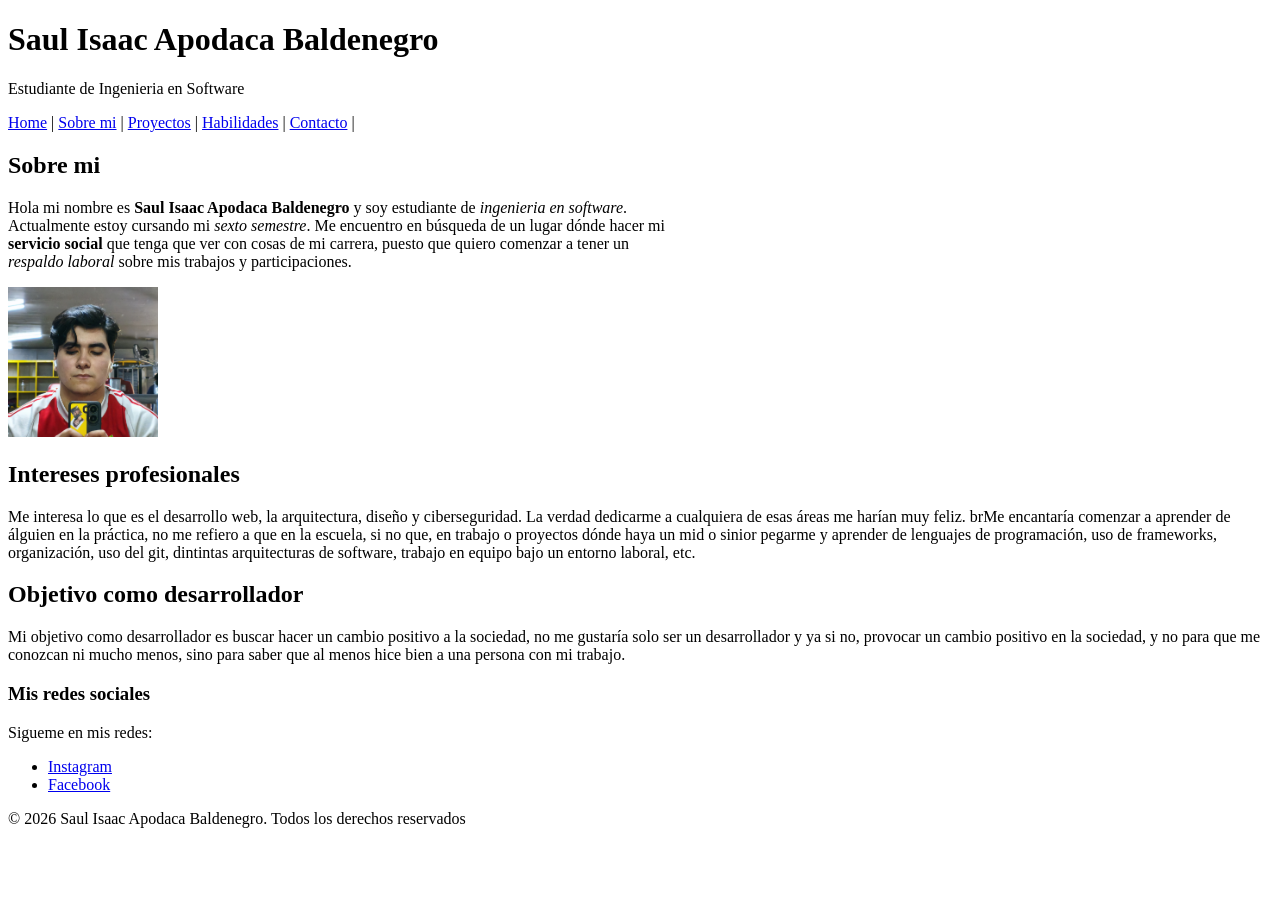
==== PortafolioWeb/about.html @ eee28ec8 "PortafolioWeb Portafolio con HTML5, HTML semántico" ====
<!DOCTYPE html>
<html lang="es">

<head>
    <!--  -->
    <meta charset="UTF-8">
    <!--  -->
    <meta name="viewport" content="width=device-width, initial-scale=1.0">
    <!--  -->
    <meta name="description" content="Sobre mi: Saul Apodaca">
    <!--  -->
    <meta name="author" content="Saul Isaac Apodaca Baldenegro">
    <!--  -->
    <meta name="robots" content="about, sobre mi, personal">
    <!--  -->
    <title>Portafolio Profesional Saul Apodaca</title>
    <!--  -->
    <link rel="icon" type="image/png"
        href="https://pngate.com/wp-content/uploads/2023/10/Minecraft-TNT-Red-isometric-block.png">
</head>

<body>
    <header>
        <h1>Saul Isaac Apodaca Baldenegro</h1>
        <p>Estudiante de Ingenieria en Software</p>

        <nav>
            <a href="./index.html">Home</a> |
            <a href="./about.html">Sobre mi</a> |
            <a href="./work.html">Proyectos</a> |
            <a href="./skills.html">Habilidades</a> |
            <a href="./contact.html">Contacto</a> |
        </nav>
    </header>
    <main>
        <section>
            <h2>Sobre mi</h2>
            <p>Hola mi nombre es <strong>Saul Isaac Apodaca Baldenegro</strong> y soy estudiante de <em>ingenieria en
                    software</em>.<br>
                Actualmente estoy cursando mi <em>sexto semestre</em>. Me encuentro en búsqueda de un lugar dónde hacer
                mi
                <br>
                <strong>servicio social</strong> que tenga que ver con cosas de mi carrera, puesto que quiero comenzar a
                tener un <br>
                <em>respaldo laboral</em> sobre mis trabajos y participaciones.<br>
            </p>
            <img src="fotoPerfil.jpg" alt="Foto de Saul Isaac Apodaca Baldenegro" width="150">
        </section>
        <section>
            <h2>Intereses profesionales</h2>
            <p>
                Me interesa lo que es el desarrollo web, la arquitectura, diseño y ciberseguridad. La verdad dedicarme a cualquiera
                de esas áreas me harían muy feliz. brMe encantaría comenzar a aprender de álguien en la práctica, no me refiero a que en la
                escuela, si no que, en trabajo o proyectos dónde haya un mid o sinior pegarme y aprender de lenguajes de programación,
                uso de frameworks, organización, uso del git, dintintas arquitecturas de software, trabajo en equipo bajo un entorno laboral, etc.
            </p>
        </section>
        <section>
            <h2>Objetivo como desarrollador</h2>
            <p>
                Mi objetivo como desarrollador es buscar hacer un cambio positivo a la sociedad, no me gustaría solo ser un desarrollador y ya
                si no, provocar un cambio positivo en la sociedad, y no para que me conozcan ni mucho menos, sino para saber que al menos hice bien
                a una persona con mi trabajo. <br>
            </p>
        </section>
    </main>
    <footer>
        <h3>Mis redes sociales</h3>
        <section>
            Sigueme en mis redes:
            <ul>
                <li><a href="https://www.instagram.com/_saul.ab._/" target="_blank"
                        rel="noopener noreferrer">Instagram</a></li>
                <li><a href="https://www.facebook.com/saul.apodaca.75" target="_blank"
                        rel="noopener noreferrer">Facebook</a></li>
            </ul>

        </section>
        <p>&copy; 2026 Saul Isaac Apodaca Baldenegro. Todos los derechos reservados</p>
    </footer>
</body>

</html>
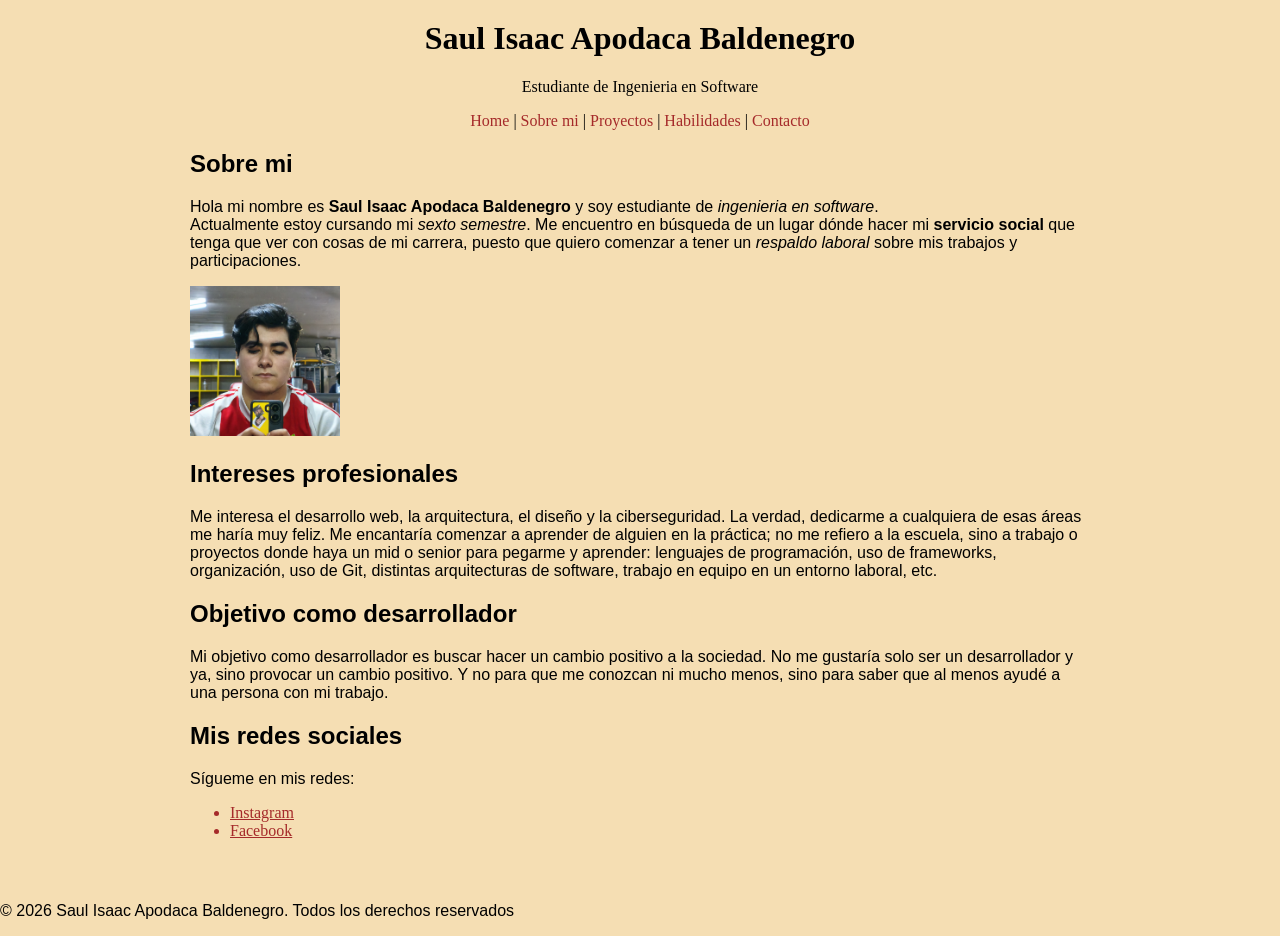
==== commit 2b480c3d: "PortafolioWebEstilos Portafolio web con css" ====
--- a/PortafolioWeb/about.html
+++ b/PortafolioWeb/about.html
@@ -1,83 +1,78 @@
 <!DOCTYPE html>
 <html lang="es">
+<head>
+  <meta charset="UTF-8">
+  <meta name="viewport" content="width=device-width, initial-scale=1.0">
+  <meta name="description" content="Sobre mí: Saul Apodaca">
+  <meta name="author" content="Saul Isaac Apodaca Baldenegro">
+  <meta name="robots" content="index, follow">
+  <title>Sobre mí | Portafolio Saul Apodaca</title>
 
-<head>
-    <!--  -->
-    <meta charset="UTF-8">
-    <!--  -->
-    <meta name="viewport" content="width=device-width, initial-scale=1.0">
-    <!--  -->
-    <meta name="description" content="Sobre mi: Saul Apodaca">
-    <!--  -->
-    <meta name="author" content="Saul Isaac Apodaca Baldenegro">
-    <!--  -->
-    <meta name="robots" content="about, sobre mi, personal">
-    <!--  -->
-    <title>Portafolio Profesional Saul Apodaca</title>
-    <!--  -->
-    <link rel="icon" type="image/png"
-        href="https://pngate.com/wp-content/uploads/2023/10/Minecraft-TNT-Red-isometric-block.png">
+  <link rel="icon" type="image/png" href="fotoPerfil.jpg">
+  <link rel="stylesheet" href="styles.css">
 </head>
 
 <body>
-    <header>
-        <h1>Saul Isaac Apodaca Baldenegro</h1>
-        <p>Estudiante de Ingenieria en Software</p>
+  <header>
+    <h1 class="nombre-header">Saul Isaac Apodaca Baldenegro</h1>
+    <p class="descripcion-header">Estudiante de Ingenieria en Software</p>
 
-        <nav>
-            <a href="./index.html">Home</a> |
-            <a href="./about.html">Sobre mi</a> |
-            <a href="./work.html">Proyectos</a> |
-            <a href="./skills.html">Habilidades</a> |
-            <a href="./contact.html">Contacto</a> |
-        </nav>
-    </header>
-    <main>
-        <section>
-            <h2>Sobre mi</h2>
-            <p>Hola mi nombre es <strong>Saul Isaac Apodaca Baldenegro</strong> y soy estudiante de <em>ingenieria en
-                    software</em>.<br>
-                Actualmente estoy cursando mi <em>sexto semestre</em>. Me encuentro en búsqueda de un lugar dónde hacer
-                mi
-                <br>
-                <strong>servicio social</strong> que tenga que ver con cosas de mi carrera, puesto que quiero comenzar a
-                tener un <br>
-                <em>respaldo laboral</em> sobre mis trabajos y participaciones.<br>
-            </p>
-            <img src="fotoPerfil.jpg" alt="Foto de Saul Isaac Apodaca Baldenegro" width="150">
-        </section>
-        <section>
-            <h2>Intereses profesionales</h2>
-            <p>
-                Me interesa lo que es el desarrollo web, la arquitectura, diseño y ciberseguridad. La verdad dedicarme a cualquiera
-                de esas áreas me harían muy feliz. brMe encantaría comenzar a aprender de álguien en la práctica, no me refiero a que en la
-                escuela, si no que, en trabajo o proyectos dónde haya un mid o sinior pegarme y aprender de lenguajes de programación,
-                uso de frameworks, organización, uso del git, dintintas arquitecturas de software, trabajo en equipo bajo un entorno laboral, etc.
-            </p>
-        </section>
-        <section>
-            <h2>Objetivo como desarrollador</h2>
-            <p>
-                Mi objetivo como desarrollador es buscar hacer un cambio positivo a la sociedad, no me gustaría solo ser un desarrollador y ya
-                si no, provocar un cambio positivo en la sociedad, y no para que me conozcan ni mucho menos, sino para saber que al menos hice bien
-                a una persona con mi trabajo. <br>
-            </p>
-        </section>
-    </main>
-    <footer>
-        <h3>Mis redes sociales</h3>
-        <section>
-            Sigueme en mis redes:
-            <ul>
-                <li><a href="https://www.instagram.com/_saul.ab._/" target="_blank"
-                        rel="noopener noreferrer">Instagram</a></li>
-                <li><a href="https://www.facebook.com/saul.apodaca.75" target="_blank"
-                        rel="noopener noreferrer">Facebook</a></li>
-            </ul>
+    <nav class="nav-paginas">
+      <a href="./index.html" class="a1">Home</a> |
+      <a href="./about.html" class="a1">Sobre mi</a> |
+      <a href="./work.html" class="a1">Proyectos</a> |
+      <a href="./skills.html" class="a1">Habilidades</a> |
+      <a href="./contact.html" class="a1">Contacto</a>
+    </nav>
+  </header>
 
-        </section>
-        <p>&copy; 2026 Saul Isaac Apodaca Baldenegro. Todos los derechos reservados</p>
-    </footer>
+  <main>
+    <section>
+      <h2>Sobre mi</h2>
+
+      <p>
+        Hola mi nombre es <strong>Saul Isaac Apodaca Baldenegro</strong> y soy estudiante de
+        <em>ingenieria en software</em>.<br>
+        Actualmente estoy cursando mi <em>sexto semestre</em>. Me encuentro en búsqueda de un lugar dónde hacer
+        mi <strong>servicio social</strong> que tenga que ver con cosas de mi carrera, puesto que quiero comenzar a
+        tener un <em>respaldo laboral</em> sobre mis trabajos y participaciones.
+      </p>
+
+      <img src="fotoPerfil.jpg" alt="Foto de Saul Isaac Apodaca Baldenegro" width="150">
+    </section>
+
+    <section>
+      <h2>Intereses profesionales</h2>
+      <p>
+        Me interesa el desarrollo web, la arquitectura, el diseño y la ciberseguridad. La verdad, dedicarme a cualquiera
+        de esas áreas me haría muy feliz. Me encantaría comenzar a aprender de alguien en la práctica; no me refiero a la
+        escuela, sino a trabajo o proyectos donde haya un mid o senior para pegarme y aprender: lenguajes de programación,
+        uso de frameworks, organización, uso de Git, distintas arquitecturas de software, trabajo en equipo en un entorno
+        laboral, etc.
+      </p>
+    </section>
+
+    <section>
+      <h2>Objetivo como desarrollador</h2>
+      <p>
+        Mi objetivo como desarrollador es buscar hacer un cambio positivo a la sociedad. No me gustaría solo ser un
+        desarrollador y ya, sino provocar un cambio positivo. Y no para que me conozcan ni mucho menos, sino para saber
+        que al menos ayudé a una persona con mi trabajo.
+      </p>
+    </section>
+
+    <section>
+      <h2>Mis redes sociales</h2>
+      <p>Sígueme en mis redes:</p>
+      <ul id="ligas-contacto">
+        <li><a class="liga-contacto" href="https://www.instagram.com/_saul.ab._/" target="_blank" rel="noopener noreferrer">Instagram</a></li>
+        <li><a class="liga-contacto" href="https://www.facebook.com/saul.apodaca.75" target="_blank" rel="noopener noreferrer">Facebook</a></li>
+      </ul>
+    </section>
+  </main>
+
+  <footer>
+    <p>&copy; 2026 Saul Isaac Apodaca Baldenegro. Todos los derechos reservados</p>
+  </footer>
 </body>
-
-</html>+</html>
--- a/PortafolioWeb/styles.css
+++ b/PortafolioWeb/styles.css
@@ -0,0 +1,160 @@
+/* ===== Base ===== */
+body {
+  background-color: wheat;
+  margin: 0;
+}
+
+h2 {
+  font-family: 'Segoe UI', Tahoma, Geneva, Verdana, sans-serif;
+}
+
+p {
+  font-family: 'Trebuchet MS', 'Lucida Sans Unicode', 'Lucida Grande', 'Lucida Sans', Arial, sans-serif;
+}
+
+/* ===== Header / Nav ===== */
+.nombre-header {
+  font-family: Copperplate, fantasy;
+  text-align: center;
+  margin-top: 20px;
+}
+
+.descripcion-header {
+  text-align: center;
+  font-family: Copperplate, fantasy;
+}
+
+.nav-paginas {
+  text-align: center;
+  font-family: Copperplate, fantasy;
+  margin-bottom: 20px;
+}
+
+.a1 {
+  color: brown;
+  text-decoration: none;
+}
+
+.a1:hover {
+  text-decoration: underline;
+}
+
+/* ===== Layout ===== */
+main {
+  padding: 0 16px 30px;
+  max-width: 900px;
+  margin: 0 auto;
+}
+
+/* ===== Form ===== */
+form {
+  background-color: white;
+  padding: 30px;
+  border-radius: 15px;
+  box-shadow: 0 4px 15px rgba(0, 0, 0, 0.1);
+}
+
+label {
+  font-family: 'Trebuchet MS', 'Lucida Sans Unicode', 'Lucida Grande', 'Lucida Sans', Arial, sans-serif;
+  vertical-align: middle;
+  margin-bottom: 15px;
+}
+
+input,
+select {
+  padding: 8px;
+  border: 1px solid #ccc;
+  border-radius: 4px;
+  margin-bottom: 10px;
+  width: 100%;
+  max-width: 300px;
+  box-sizing: border-box;
+}
+
+button,
+.btn-guardar {
+  background-color: #2c3e50;
+  color: white;
+  padding: 10px 20px;
+  border: none;
+  border-radius: 5px;
+  font-weight: bold;
+  transition: background 0.3s, transform 0.2s;
+  cursor: pointer;
+}
+
+button:hover {
+  background-color: #34495e;
+  transform: translateY(-2px);
+}
+
+/* ===== Opciones contacto ===== */
+.opciones-contacto {
+  margin: 20px 0;
+  display: flex;
+  flex-direction: column;
+  gap: 10px;
+}
+
+.opciones-contacto p {
+  margin-bottom: 5px;
+}
+
+.radio-item {
+  display: flex;
+  align-items: center;
+  width: auto;
+  margin-bottom: 5px;
+  cursor: pointer;
+  font-weight: normal;
+}
+
+.radio-item input[type="radio"] {
+  margin: 0 10px 0 0;
+  width: auto;
+}
+
+/* ===== Ligas contacto ===== */
+#ligas-contacto {
+  color: brown;
+  font-family: Copperplate, fantasy;
+}
+
+.liga-contacto {
+  color: brown;
+}
+
+/* ===== Form layout con Grid (arregla el desmadre del alineado) ===== */
+.form-grid {
+  display: grid;
+  grid-template-columns: 1fr 1fr;   /* 2 columnas */
+  gap: 18px 28px;                  /* filas / columnas */
+  align-items: start;
+}
+
+.field label {
+  display: block;
+  width: auto;
+  margin: 0 0 8px 0;
+  font-family: 'Trebuchet MS', 'Lucida Sans Unicode', 'Lucida Grande', 'Lucida Sans', Arial, sans-serif;
+}
+
+.field input,
+.field select {
+  width: 100%;
+  max-width: none;   /* importante: que llene la columna */
+}
+
+/* Botones alineados */
+.form-actions {
+  margin-top: 18px;
+  display: flex;
+  gap: 12px;
+}
+
+@media (max-width: 700px) {
+  .form-grid {
+    grid-template-columns: 1fr;
+  }
+}
+
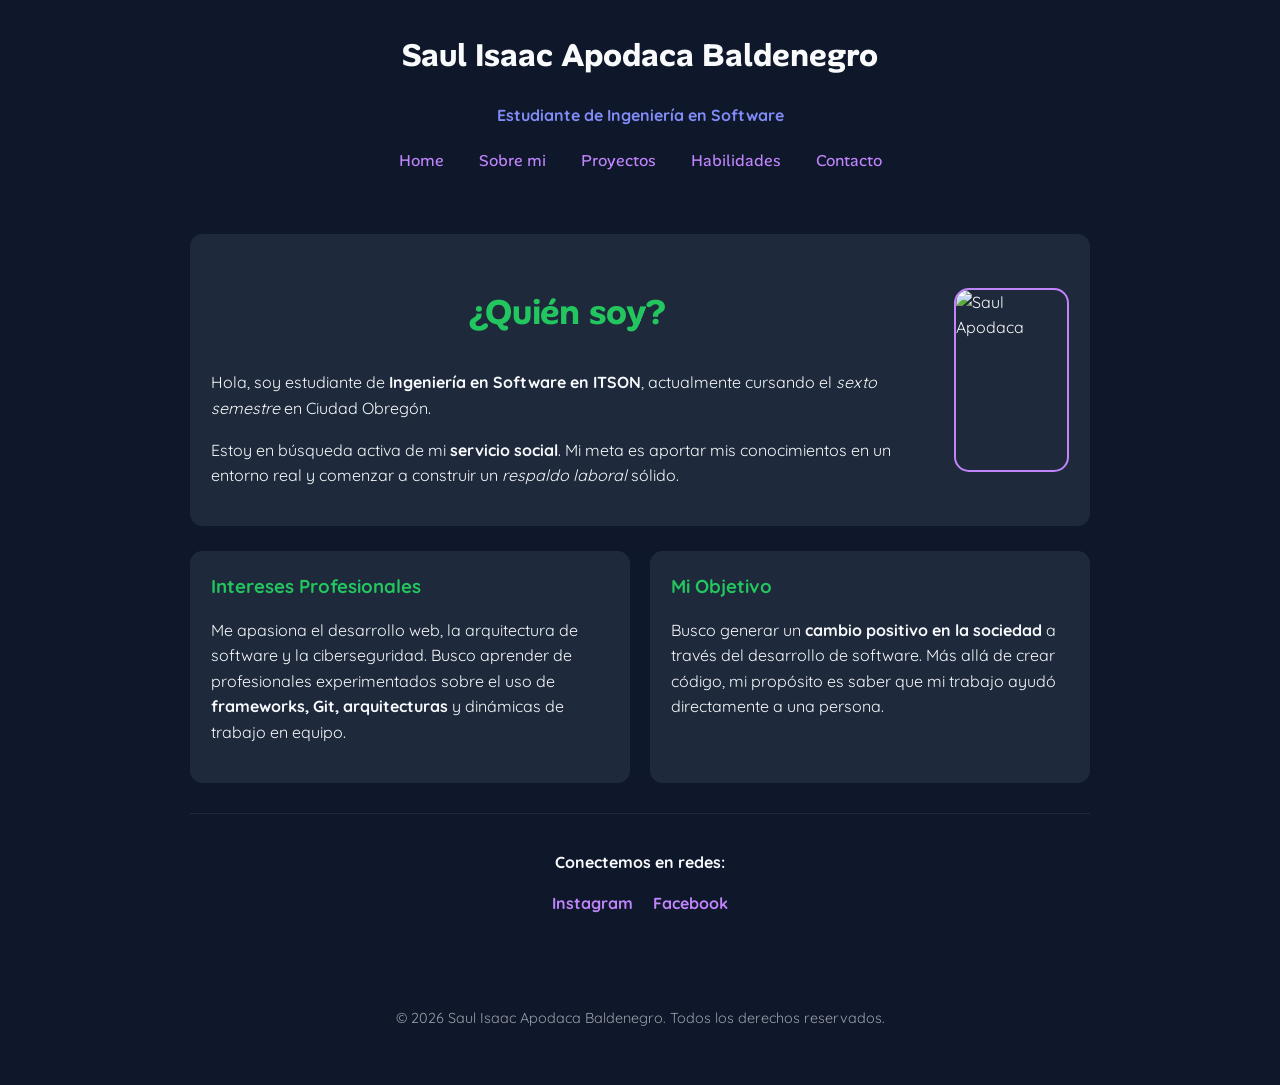
==== commit 92dddc17: "Asignacion 8" ====
--- a/PortafolioWeb/about.html
+++ b/PortafolioWeb/about.html
@@ -1,78 +1,78 @@
 <!DOCTYPE html>
 <html lang="es">
+
 <head>
-  <meta charset="UTF-8">
-  <meta name="viewport" content="width=device-width, initial-scale=1.0">
-  <meta name="description" content="Sobre mí: Saul Apodaca">
-  <meta name="author" content="Saul Isaac Apodaca Baldenegro">
-  <meta name="robots" content="index, follow">
-  <title>Sobre mí | Portafolio Saul Apodaca</title>
+    <meta charset="UTF-8">
+    <meta name="viewport" content="width=device-width, initial-scale=1.0">
+    <meta name="description" content="Conoce más sobre Saul Apodaca - Estudiante de Ingeniería en Software">
+    <meta name="author" content="Saul Isaac Apodaca Baldenegro">
+    <meta name="robots" content="index, follow">
+    <title>Sobre mí | Portafolio Saul Apodaca</title>
 
-  <link rel="icon" type="image/png" href="fotoPerfil.jpg">
-  <link rel="stylesheet" href="styles.css">
+    <link rel="icon" type="image/png" href="fotoPerfil.jpg">
+    <link rel="stylesheet" href="styles/styles.css">
 </head>
 
 <body>
-  <header>
-    <h1 class="nombre-header">Saul Isaac Apodaca Baldenegro</h1>
-    <p class="descripcion-header">Estudiante de Ingenieria en Software</p>
+    <header>
+        <h1 class="nombre-header">Saul Isaac Apodaca Baldenegro</h1>
+        <p class="descripcion-header">Estudiante de Ingeniería en Software</p>
 
-    <nav class="nav-paginas">
-      <a href="./index.html" class="a1">Home</a> |
-      <a href="./about.html" class="a1">Sobre mi</a> |
-      <a href="./work.html" class="a1">Proyectos</a> |
-      <a href="./skills.html" class="a1">Habilidades</a> |
-      <a href="./contact.html" class="a1">Contacto</a>
-    </nav>
-  </header>
+        <nav class="nav-paginas">
+            <a href="./index.html" class="a1">Home</a>
+            <a href="./about.html" class="a1">Sobre mi</a>
+            <a href="./work.html" class="a1">Proyectos</a>
+            <a href="./skills.html" class="a1">Habilidades</a>
+            <a href="./contact.html" class="a1">Contacto</a>
+        </nav>
+    </header>
 
-  <main>
-    <section>
-      <h2>Sobre mi</h2>
+    <main class="about-main">
+        <section class="card about-hero">
+            <div class="about-info">
+                <h2>¿Quién soy?</h2>
+                <p>
+                    Hola, soy estudiante de <strong>Ingeniería en Software en ITSON</strong>, actualmente cursando el 
+                    <em>sexto semestre</em> en Ciudad Obregón.
+                </p>
+                <p>
+                    Estoy en búsqueda activa de mi <strong>servicio social</strong>. Mi meta es aportar mis conocimientos en un entorno real 
+                    y comenzar a construir un <em>respaldo laboral</em> sólido.
+                </p>
+            </div>
+            <img src="fotoPerfil.jpg" alt="Saul Apodaca" class="profile-img-about">
+        </section>
 
-      <p>
-        Hola mi nombre es <strong>Saul Isaac Apodaca Baldenegro</strong> y soy estudiante de
-        <em>ingenieria en software</em>.<br>
-        Actualmente estoy cursando mi <em>sexto semestre</em>. Me encuentro en búsqueda de un lugar dónde hacer
-        mi <strong>servicio social</strong> que tenga que ver con cosas de mi carrera, puesto que quiero comenzar a
-        tener un <em>respaldo laboral</em> sobre mis trabajos y participaciones.
-      </p>
+        <div class="about-grid">
+            <section class="card">
+                <h3>Intereses Profesionales</h3>
+                <p>
+                    Me apasiona el desarrollo web, la arquitectura de software y la ciberseguridad. 
+                    Busco aprender de profesionales experimentados sobre el uso de <strong>frameworks, Git, 
+                    arquitecturas</strong> y dinámicas de trabajo en equipo.
+                </p>
+            </section>
 
-      <img src="fotoPerfil.jpg" alt="Foto de Saul Isaac Apodaca Baldenegro" width="150">
-    </section>
+            <section class="card">
+                <h3>Mi Objetivo</h3>
+                <p>
+                    Busco generar un <strong>cambio positivo en la sociedad</strong> a través del desarrollo de software. 
+                    Más allá de crear código, mi propósito es saber que mi trabajo ayudó directamente a una persona.
+                </p>
+            </section>
+        </div>
 
-    <section>
-      <h2>Intereses profesionales</h2>
-      <p>
-        Me interesa el desarrollo web, la arquitectura, el diseño y la ciberseguridad. La verdad, dedicarme a cualquiera
-        de esas áreas me haría muy feliz. Me encantaría comenzar a aprender de alguien en la práctica; no me refiero a la
-        escuela, sino a trabajo o proyectos donde haya un mid o senior para pegarme y aprender: lenguajes de programación,
-        uso de frameworks, organización, uso de Git, distintas arquitecturas de software, trabajo en equipo en un entorno
-        laboral, etc.
-      </p>
-    </section>
+        <section class="social-section">
+            <p><strong>Conectemos en redes:</strong></p>
+            <ul id="ligas-contacto">
+                <li><a class="liga-contacto" href="https://www.instagram.com/_saul.ab._/" target="_blank" rel="noopener noreferrer">Instagram</a></li>
+                <li><a class="liga-contacto" href="https://www.facebook.com/saul.apodaca.75" target="_blank" rel="noopener noreferrer">Facebook</a></li>
+            </ul>
+        </section>
+    </main>
 
-    <section>
-      <h2>Objetivo como desarrollador</h2>
-      <p>
-        Mi objetivo como desarrollador es buscar hacer un cambio positivo a la sociedad. No me gustaría solo ser un
-        desarrollador y ya, sino provocar un cambio positivo. Y no para que me conozcan ni mucho menos, sino para saber
-        que al menos ayudé a una persona con mi trabajo.
-      </p>
-    </section>
-
-    <section>
-      <h2>Mis redes sociales</h2>
-      <p>Sígueme en mis redes:</p>
-      <ul id="ligas-contacto">
-        <li><a class="liga-contacto" href="https://www.instagram.com/_saul.ab._/" target="_blank" rel="noopener noreferrer">Instagram</a></li>
-        <li><a class="liga-contacto" href="https://www.facebook.com/saul.apodaca.75" target="_blank" rel="noopener noreferrer">Facebook</a></li>
-      </ul>
-    </section>
-  </main>
-
-  <footer>
-    <p>&copy; 2026 Saul Isaac Apodaca Baldenegro. Todos los derechos reservados</p>
-  </footer>
+    <footer>
+        <p>&copy; 2026 Saul Isaac Apodaca Baldenegro. Todos los derechos reservados.</p>
+    </footer>
 </body>
-</html>
+</html>
--- a/PortafolioWeb/styles/styles.css
+++ b/PortafolioWeb/styles/styles.css
@@ -0,0 +1,492 @@
+/* ============================================================
+   IMPORTACIÓN Y CONFIGURACIÓN INICIAL
+   ============================================================ */
+
+/* Importamos las variables de colores para mantener consistencia en todo el sitio */
+@import url('./global.css');
+
+/* Contenedor principal: centra el contenido y limita el ancho para que no se estire de más */
+main {
+    padding: 0% 16px;
+    max-width: 900px;
+    margin: 0 auto;
+}
+
+/* --- Títulos --- */
+h2 {
+    font-family: 'Alan Sans', sans-serif;
+    color: var(--highlight);
+    /* El verde neón */
+    text-align: center;
+    font-size: 2.2rem;
+    margin-bottom: 30px;
+}
+
+/* ============================================================
+   ENCABEZADO (HEADER) Y NAVEGACIÓN
+   ============================================================ */
+
+.nombre-header {
+    font-family: 'Alan Sans', sans-serif;
+    text-align: center;
+    margin-top: 30px;
+}
+
+.descripcion-header {
+    text-align: center;
+    color: var(--nav-links);
+    /* El azul/morado de navegación */
+    font-weight: 700;
+}
+
+/* Barra de navegación: se encarga de los links a otras páginas */
+.nav-paginas {
+    text-align: center;
+    margin: 20px 0 40px;
+    display: flex;
+    justify-content: center;
+    gap: 15px;
+    /* Espaciado moderno entre links */
+}
+
+.a1 {
+    color: var(--links-color-dark);
+    /* Morado claro para los links */
+    font-family: 'Alan Sans', sans-serif;
+    padding: 0 10px;
+    text-decoration: none;
+    /* Quitamos el subrayado feo por defecto */
+    transition: all 0.3s ease;
+    /* Suaviza el cambio de color al pasar el mouse */
+}
+
+.a1:hover {
+    color: var(--highlight);
+    /* Cambia a verde neón al pasar el cursor */
+    text-shadow: 0 0 5px var(--highlight);
+    /* Efecto de brillo tipo 'glow' */
+}
+
+/* ============================================================
+   FORMULARIO DE CONTACTO (ESTILO CARD)
+   ============================================================ */
+
+/* La 'tarjeta' que contiene el formulario */
+form {
+    background-color: var(--card-border);
+    /* Color de fondo de tarjeta */
+    padding: 30px;
+    border-radius: 15px;
+    border: 1px solid var(--card-border);
+    box-shadow: 0 10px 25px rgba(0, 0, 0, 0.4);
+}
+
+/* Grid System: divide el formulario en 2 columnas en pantallas grandes */
+.form-grid {
+    display: grid;
+    grid-template-columns: 1fr 1fr;
+    gap: 20px;
+}
+
+/* Etiquetas de los campos */
+.field label {
+    display: block;
+    margin-bottom: 8px;
+    font-weight: 600;
+}
+
+/* Estilización de Inputs, Selects y calendarios */
+input,
+select {
+    background-color: var(--bg-color-dark);
+    /* Fondo más oscuro */
+    border: 1px solid #334155;
+    border-radius: 8px;
+    padding: 12px;
+    color: var(--text-color-dark);
+    font-family: 'Quicksand', sans-serif;
+    width: 100%;
+    box-sizing: border-box;
+    transition: border-color 0.3s ease;
+}
+
+/* Cuando el usuario hace clic para escribir en un campo */
+input:focus,
+select:focus {
+    outline: none;
+    border-color: var(--links-color-dark);
+    /* Brilla en morado */
+}
+
+/* Línea de color a la izquierda para campos obligatorios (Herencia de Nebula Music) */
+input:required {
+    border-left: 4px solid var(--nav-links);
+}
+
+/* ============================================================
+   SECCIÓN DE RADIOS Y ACCIONES
+   ============================================================ */
+
+.opciones-contacto {
+    margin: 25px 0;
+    padding: 15px;
+    background: rgba(15, 23, 42, 0.4);
+    border-radius: 10px;
+}
+
+/* Alinea el circulito del radio con el texto */
+.radio-item {
+    display: flex;
+    align-items: center;
+    gap: 10px;
+    margin-top: 10px;
+    cursor: pointer;
+}
+
+/* Cambia el color del círculo del radio al verde de tu paleta */
+input[type="radio"] {
+    width: auto;
+    accent-color: var(--highlight);
+    /* El puntito del radio será verde neón */
+}
+
+/* Botones de acción (Guardar y Limpiar) */
+.form-actions {
+    display: flex;
+    gap: 15px;
+    margin-top: 25px;
+}
+
+button {
+    flex: 1;
+    cursor: pointer;
+    font-family: 'Alan Sans', sans-serif;
+    border: none;
+    transition: transform 0.2s ease, background-color 0.3s ease;
+}
+
+/* Botón de enviar */
+button[type="submit"] {
+    background-color: var(--highlight);
+    color: var(--bg-color-dark);
+    font-weight: 700;
+    padding: 12px;
+    border-radius: 8px;
+}
+
+button[type="submit"]:hover {
+    background-color: var(--links-hover-dark);
+    transform: translateY(-2px);
+}
+
+/* Botón de resetear formulario */
+button[type="reset"] {
+    background-color: transparent;
+    border: 1px solid var(--links-color-dark);
+    color: var(--links-color-dark);
+    border-radius: 8px;
+}
+
+/* ============================================================
+   PIE DE PÁGINA (FOOTER) Y RESPONSIVIDAD
+   ============================================================ */
+
+/* Lista de links directos (WhatsApp, Email, etc.) */
+#ligas-contacto {
+    list-style: none;
+    padding: 0;
+    display: flex;
+    gap: 20px;
+    justify-content: center;
+}
+
+.liga-contacto {
+    font-weight: bold;
+    color: var(--links-color-dark);
+}
+
+.liga-contacto:hover {
+    color: var(--highlight);
+}
+
+/* Media Query: Si la pantalla es menor a 700px (celulares), pasa a 1 sola columna */
+@media (max-width: 700px) {
+    .form-grid {
+        grid-template-columns: 1fr;
+    }
+}
+
+footer {
+    text-align: center;
+    padding: 40px 16px;
+    opacity: 0.6;
+    /* Texto un poco más tenue */
+    font-size: 0.9rem;
+}
+
+/* Contenedor principal del Home */
+.hero-container {
+    display: flex;
+    align-items: center; 
+    justify-content: space-between;
+    gap: 40px;
+    padding: 30px; /* Reducimos el padding para quitar el espacio gigante */
+    margin-top: 10px; /* Pegamos más el contenido al nav */
+    background-color: #1e293b;
+    border-radius: 15px;
+}
+
+/* El bloque de texto */
+.hero-content {
+    flex: 2; 
+    text-align: left;
+}
+
+.hero-content h2 {
+    margin-top: 0; /* Eliminamos el espacio arriba del "Bienvenido" */
+    font-size: 2.5rem; /* Hacemos el título más imponente */
+    color: var(--highlight);
+    line-height: 1.1;
+}
+
+/* El bloque de la imagen */
+.hero-image {
+    flex: 1;
+    display: flex;
+    justify-content: flex-end; /* La mandamos al rincón derecho */
+}
+
+.profile-img {
+    width: 220px; /* Reducimos el tamaño para que no compita */
+    height: 220px;
+    border-radius: 50%;
+    border: 3px solid var(--links-color-dark);
+    object-fit: cover;
+    opacity: 0.9; /* Un toque de transparencia para que el texto brille más */
+    box-shadow: 0 0 15px rgba(192, 132, 252, 0.2);
+}
+
+/* Alineación de los botones */
+.home-actions {
+    display: flex;
+    gap: 15px;
+    margin-top: 25px;
+}
+
+/* --- Layout About --- */
+.about-main {
+    max-width: 900px;
+    margin: 0 auto;
+    padding: 20px 16px;
+}
+
+.about-hero {
+    display: flex;
+    align-items: center;
+    gap: 30px;
+    margin-bottom: 25px;
+}
+
+.profile-img-about {
+    width: 180px;
+    height: 180px;
+    border-radius: 15px;
+    border: 2px solid var(--links-color-dark);
+    object-fit: cover;
+}
+
+/* Cuadrícula para Intereses y Objetivo */
+.about-grid {
+    display: grid;
+    grid-template-columns: 1fr 1fr;
+    gap: 20px;
+    margin-bottom: 30px;
+}
+
+.about-grid h3 {
+    color: var(--highlight);
+    margin-bottom: 10px;
+}
+
+.social-section {
+    text-align: center;
+    border-top: 1px solid var(--card-border);
+    padding-top: 20px;
+}
+
+/* --- Contenedor de Proyectos --- */
+.proyectos-container {
+    max-width: 1000px;
+    margin: 0 auto;
+    padding: 20px;
+}
+
+.titulo-seccion {
+    color: var(--highlight);
+    text-align: center;
+    margin-bottom: 30px;
+}
+
+.proyectos-grid {
+    display: grid;
+    grid-template-columns: repeat(auto-fit, minmax(280px, 1fr));
+    gap: 20px;
+}
+
+/* --- Estilo de la Tarjeta --- */
+.proyecto-card {
+    display: flex;
+    flex-direction: column;
+    justify-content: space-between;
+    transition: transform 0.3s ease, border-color 0.3s ease;
+}
+
+.proyecto-card:hover {
+    transform: translateY(-8px);
+    border-color: var(--links-color-dark);
+    box-shadow: 0 5px 15px rgba(192, 132, 252, 0.2);
+}
+
+.card-header {
+    display: flex;
+    gap: 8px;
+    margin-bottom: 12px;
+}
+
+.tag {
+    background-color: var(--links-color-dark);
+    color: var(--bg-color-dark);
+    font-size: 0.7rem;
+    padding: 2px 8px;
+    border-radius: 4px;
+    font-weight: bold;
+}
+
+.proyecto-card h3 {
+    margin-bottom: 10px;
+    color: var(--text-color-dark);
+}
+
+.btn-repo {
+    display: inline-block;
+    margin-top: 15px;
+    padding: 8px 0;
+    text-align: center;
+    border: 1px solid var(--highlight);
+    color: var(--highlight);
+    border-radius: 6px;
+    text-decoration: none;
+    font-size: 0.9rem;
+    transition: all 0.3s;
+}
+
+.btn-repo:hover {
+    background-color: var(--highlight);
+    color: var(--bg-color-dark);
+}
+
+.proximamente {
+    color: #64748b;
+    font-style: italic;
+    font-size: 0.8rem;
+    margin-top: 15px;
+}
+
+/* --- Layout Habilidades --- */
+.skills-main {
+    max-width: 1000px;
+    margin: 0 auto;
+    padding: 20px;
+}
+
+.subtitulo {
+    text-align: center;
+    margin-bottom: 25px;
+    opacity: 0.8;
+}
+
+.skills-grid {
+    display: grid;
+    grid-template-columns: repeat(auto-fit, minmax(220px, 1fr));
+    gap: 20px;
+    margin-bottom: 40px;
+}
+
+.skill-category h3 {
+    color: var(--nav-links);
+    margin-bottom: 15px;
+    font-size: 1.1rem;
+    border-bottom: 1px solid #334155;
+    padding-bottom: 5px;
+}
+
+/* --- Tags de Habilidades --- */
+.tags-container {
+    display: flex;
+    flex-wrap: wrap;
+    gap: 10px;
+}
+
+.tag-skill {
+    background-color: var(--bg-color-dark);
+    border: 1px solid var(--links-color-dark);
+    color: var(--links-hover-dark);
+    padding: 5px 12px;
+    border-radius: 20px;
+    font-size: 0.85rem;
+    transition: all 0.3s ease;
+}
+
+.tag-skill:hover {
+    background-color: var(--links-color-dark);
+    color: var(--bg-color-dark);
+    transform: scale(1.05);
+}
+
+/* --- Soft Skills --- */
+.soft-skills-list {
+    display: grid;
+    grid-template-columns: repeat(auto-fit, minmax(200px, 1fr));
+    gap: 10px;
+    list-style: none;
+    padding: 0;
+}
+
+.soft-skills-list li {
+    padding-left: 20px;
+    position: relative;
+}
+
+.soft-skills-list li::before {
+    content: "•";
+    color: var(--highlight); /* El punto en verde neón */
+    font-weight: bold;
+    position: absolute;
+    left: 0;
+}
+
+/* Ajuste para celular */
+@media (max-width: 768px) {
+    .about-hero {
+        flex-direction: column-reverse;
+        text-align: center;
+    }
+    .about-grid {
+        grid-template-columns: 1fr;
+    }
+}
+
+@media (max-width: 850px) {
+    .hero-container {
+        flex-direction: column-reverse;
+        text-align: center;
+        gap: 20px;
+    }
+    .hero-content {
+        text-align: center;
+    }
+    .profile-img {
+        width: 200px;
+        height: 200px;
+    }
+}
